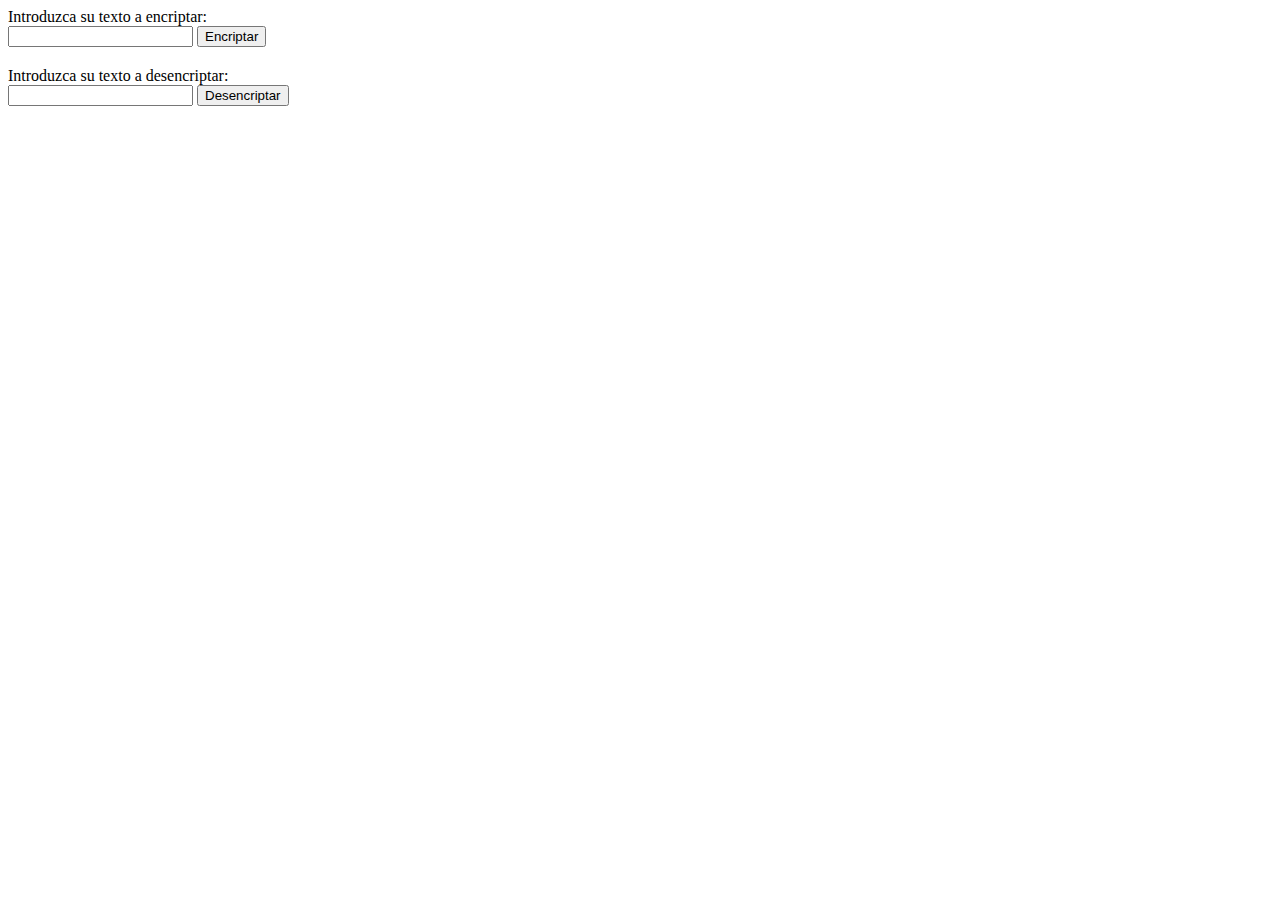
==== index.html @ 71af12ac "Add files via upload" ====
<!DOCTYPE html>
<html lang="es">
<head>
    <meta charset="UTF-8">
    <meta name="viewport" content="width=device-width, initial-scale=1.0">
    <title>Encriptador</title>
</head>
<body>
    <form>
        <div>
            <label form="aEncri">Introduzca su texto a encriptar:</label><br>
            <input type="text" id="userText">
            <button onclick="encriptar()" type="button">Encriptar</button>
        </div>


        <h2 id = "resultado"></h2>

        <div>
            <label form="aDesencri">Introduzca su texto a desencriptar:</label><br>
            <input type="text" id="encriText">
            <button onclick="desencriptar()" type="button">Desencriptar</button>
        </div>
    </form>



    <script src="codigo.js"></script>
</body>
</html>
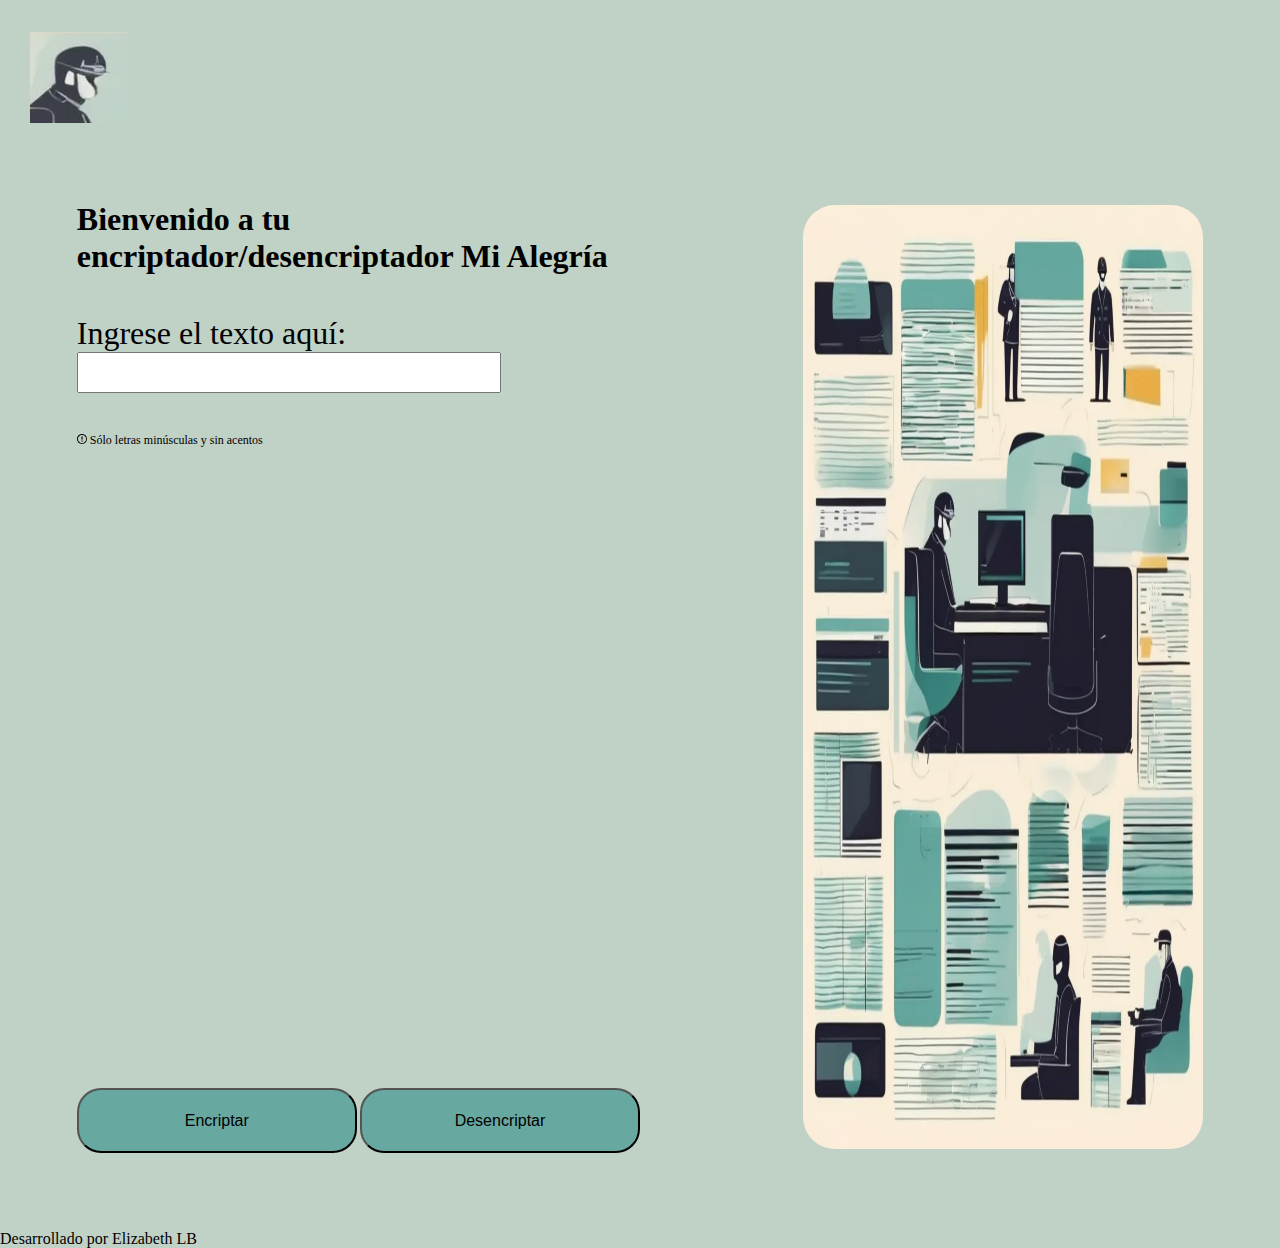
==== commit 6b41b984: "Add files via upload" ====
--- a/index.html
+++ b/index.html
@@ -4,27 +4,41 @@
     <meta charset="UTF-8">
     <meta name="viewport" content="width=device-width, initial-scale=1.0">
     <title>Encriptador</title>
+    <link rel="stylesheet" href="./styles/style.css">
 </head>
 <body>
-    <form>
-        <div>
-            <label form="aEncri">Introduzca su texto a encriptar:</label><br>
-            <input type="text" id="userText">
-            <button onclick="encriptar()" type="button">Encriptar</button>
-        </div>
+    <header class="header">
+        <nav class="header__logo">
+            <img src="./assets/logo.png">
+        </nav>
+    </header>
+    <main class="presentacion">
+        <section class="presentacion__contenido">
+            <h1 class="presentacion__contenido__titulo">Bienvenido a tu encriptador/desencriptador Mi Alegría</strong></h1>
+            <form class="espacioCentral">
+                <div>
+                    <label form="aEncri" class="texto">Ingrese el texto aquí:</label><br>
+                    <input class="texto" type="text" type="submit" id="userText" name="userText">
+
+                </div>
+            </form>
+            <div class="sugerencias" ><img class="mini" src="./assets/exclamation.png"> Sólo letras minúsculas y sin acentos</div>
+                <div class="botones">
+                    <button onclick="encriptar();" type="button" class="acciones">Encriptar</button>
+                    
+                    <button onclick="desencriptar()" type="button" class="acciones">Desencriptar</button>
+                </div>
+            
+        </section>
+        <img class="presentacion__imagen" src="./assets/spy.png" alt="servicio de encriptación">
+        
+    </main>
+    
 
 
-        <h2 id = "resultado"></h2>
-
-        <div>
-            <label form="aDesencri">Introduzca su texto a desencriptar:</label><br>
-            <input type="text" id="encriText">
-            <button onclick="desencriptar()" type="button">Desencriptar</button>
-        </div>
-    </form>
-
-
-
+    <footer class="footer">
+        <p>Desarrollado por Elizabeth LB</p>
+    </footer>
     <script src="codigo.js"></script>
 </body>
-</html>+</html>
--- a/styles/style.css
+++ b/styles/style.css
@@ -0,0 +1,89 @@
+@import url('https://fonts.googleapis.com/css2?family=Inter:ital,opsz,wght@0,14..32,100..900;1,14..32,100..900&family=Krona+One&family=Montserrat:ital,wght@0,100..900;1,100..900&display=swap');
+
+
+:root{
+    /* colorhunt es una página que tiene paletas de colores muy bonitas, puedes usarla para seleccionar los colores de la página */
+        --color-primario: #000000;
+        --color-secundario: #F6F6F6;
+        --color-terciario: #22D4FD;
+        --color-hover: #272727;
+    
+      --fuente-montse: 'Montserrat', sans serif;
+      --fuente-krona: 'Krona One', sans serif;
+    }
+
+body {
+    background-color: #c0d1c6;
+}
+
+* {
+    padding: 0;
+    margin: 0;
+    
+}
+
+.header {
+    padding: 2% 0% 0% 2%;
+}
+
+.header__logo {
+    display: flex;
+    gap: 5rem;
+}
+
+.presentacion {
+    display: flex;
+    align-items: center;
+    padding: 6% 6%;
+    justify-content: space-between;
+}
+
+.espacioCentral{
+    width: 400px 400px;
+}
+
+.presentacion__contenido {
+    width: 50%;
+    display: flex;
+    flex-direction: column;
+    gap: 2.5rem;
+}
+
+.texto {
+    font-size: 32px;
+    font: 'Inter';
+    font-weight: 400;
+}
+
+.sugerencias{
+    font: 'Inter';
+    font-size: 12px;
+    font-weight: 400;
+}
+
+.botones{
+    display: flex;
+    justify-content:space-between;
+    padding-top: 600px;
+    
+}
+
+.mini {
+    width: 10px;
+}
+
+.acciones{
+    width: 280px;
+    background-color: #67a8a1;
+    font: 'Inter';
+    font-size: 16px;
+    font-weight: 400;
+    color:#000000;
+    text-align: center;
+    padding: 21.5px 0;
+    border-radius: 24px;
+}
+
+.presentacion__imagen {
+    border-radius: 32px;
+}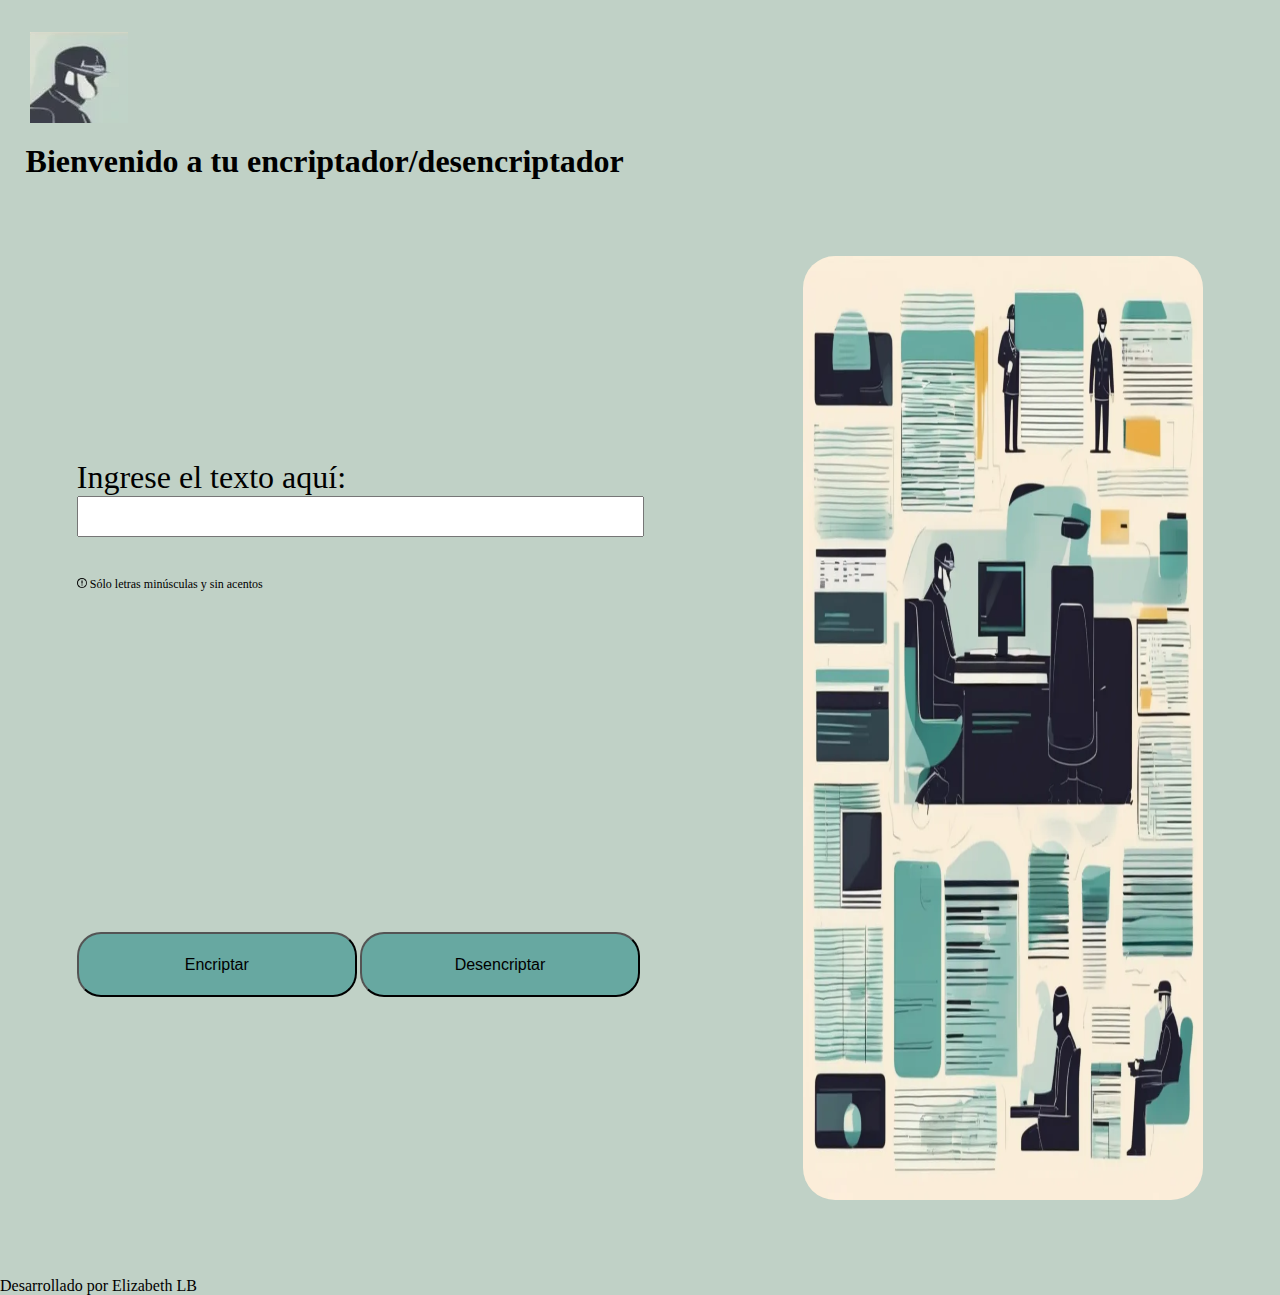
==== commit da8900fb: "Se pulen detalles" ====
--- a/index.html
+++ b/index.html
@@ -10,11 +10,12 @@
     <header class="header">
         <nav class="header__logo">
             <img src="./assets/logo.png">
+            </nav><br><h1 class="presentacion__contenido__titulo">Bienvenido a tu encriptador/desencriptador</strong></h1>
         </nav>
     </header>
     <main class="presentacion">
         <section class="presentacion__contenido">
-            <h1 class="presentacion__contenido__titulo">Bienvenido a tu encriptador/desencriptador Mi Alegría</strong></h1>
+            
             <form class="espacioCentral">
                 <div>
                     <label form="aEncri" class="texto">Ingrese el texto aquí:</label><br>
--- a/styles/style.css
+++ b/styles/style.css
@@ -1,16 +1,6 @@
 @import url('https://fonts.googleapis.com/css2?family=Inter:ital,opsz,wght@0,14..32,100..900;1,14..32,100..900&family=Krona+One&family=Montserrat:ital,wght@0,100..900;1,100..900&display=swap');
 
 
-:root{
-    /* colorhunt es una página que tiene paletas de colores muy bonitas, puedes usarla para seleccionar los colores de la página */
-        --color-primario: #000000;
-        --color-secundario: #F6F6F6;
-        --color-terciario: #22D4FD;
-        --color-hover: #272727;
-    
-      --fuente-montse: 'Montserrat', sans serif;
-      --fuente-krona: 'Krona One', sans serif;
-    }
 
 body {
     background-color: #c0d1c6;
@@ -39,7 +29,7 @@
 }
 
 .espacioCentral{
-    width: 400px 400px;
+    width: 900px 400px;
 }
 
 .presentacion__contenido {
@@ -49,22 +39,29 @@
     gap: 2.5rem;
 }
 
+.recuadro {
+    width: 400px;
+    height: fit-content;
+}
+
 .texto {
     font-size: 32px;
     font: 'Inter';
     font-weight: 400;
+    width: 100%;
 }
 
 .sugerencias{
     font: 'Inter';
     font-size: 12px;
     font-weight: 400;
+    border-radius: 32px;
 }
 
 .botones{
     display: flex;
     justify-content:space-between;
-    padding-top: 600px;
+    padding-top: 300px;
     
 }
 
